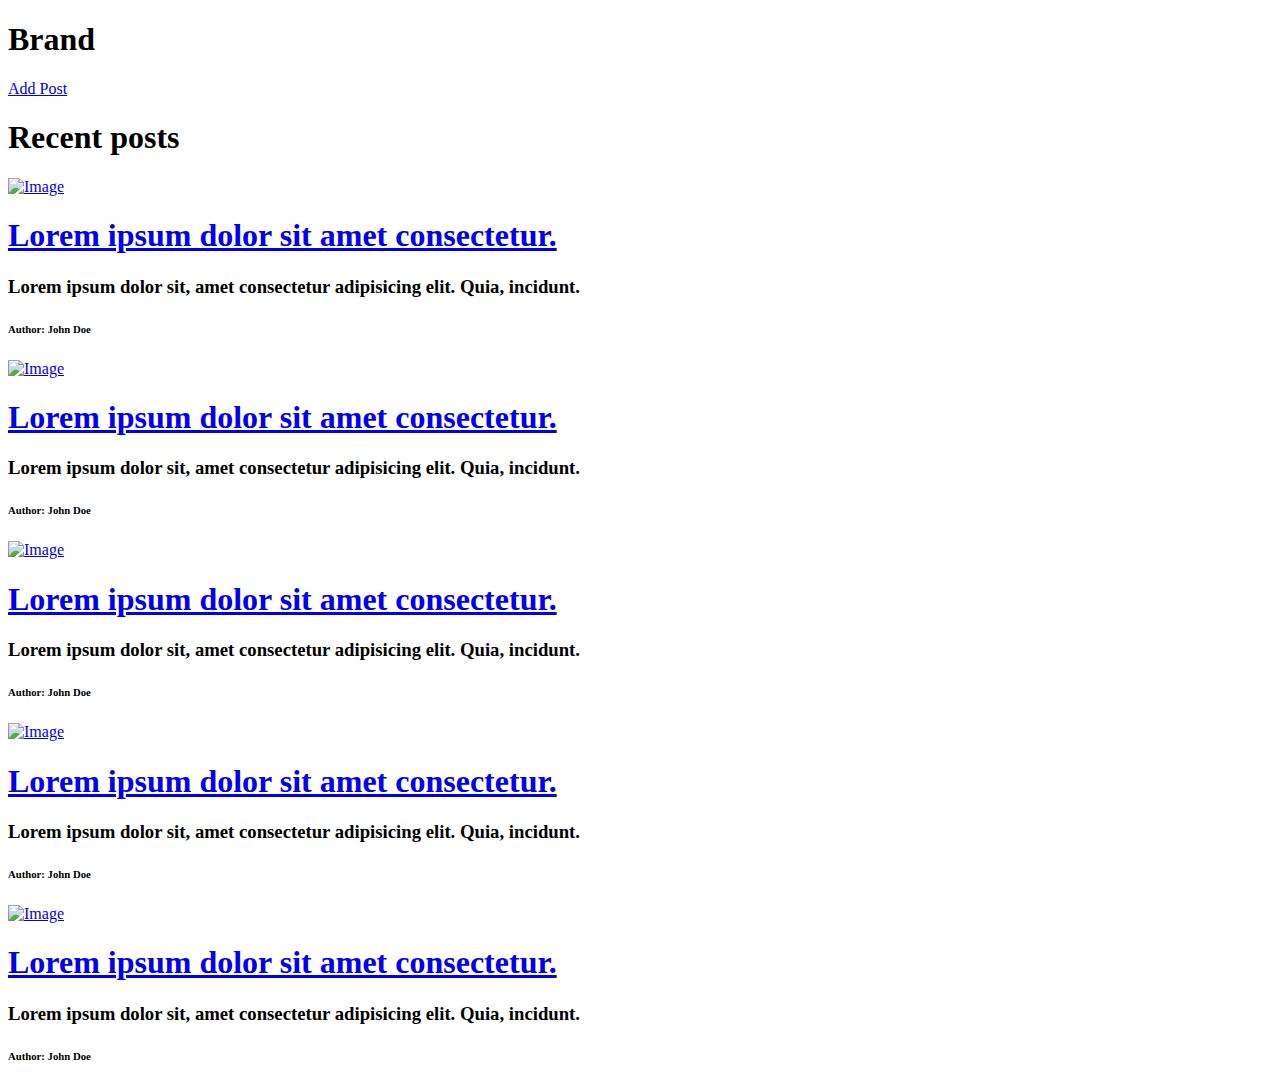
==== home.html @ f29ffca4 "final commit" ====
<!-- https://benacq.github.io/wocom-bootcamp/home.html -->

<!DOCTYPE html>
<html lang="en">

<head>
    <meta charset="UTF-8">
    <meta http-equiv="X-UA-Compatible" content="IE=edge">
    <meta name="viewport" content="width=device-width, initial-scale=1.0">
    <link rel="stylesheet" href="styles/style.css">
    <title>Document</title>
</head>

<body>
    <div id="wrapper">

        <nav id="navbar">
            <div id="nav-flex">
                <div>
                    <h1>Brand</h1>
                </div>

                <div>
                    <a href="./create.html">
                        Add Post
                    </a>
                </div>
            </div>
        </nav>


        <section id="content-section">

            <h1>Recent posts</h1>

            <div class="card-grid">

                <div class="card">
                    <a href="./show.html">
                        <div class="img-section">
                            <img src="assets/images//img-19.jpg" alt="Image">
                        </div>
                    </a>

                    <div class="details-section">
                        <a href="./show.html">
                            <h1 class="title">Lorem ipsum dolor sit amet consectetur.</h1>
                        </a>
                        <h3 class="detail">
                            Lorem ipsum dolor sit, amet consectetur adipisicing elit. Quia, incidunt.
                        </h3>
                        <h6 class="author">Author: <span>John Doe</span></h6>
                    </div>
                </div>


                <div class="card">
                    <a href="./show.html">
                        <div class="img-section">
                            <img src="assets/images//img-37.jpg" alt="Image">
                        </div>
                    </a>

                    <div class="details-section">
                        <a href="./show.html">
                            <h1 class="title">Lorem ipsum dolor sit amet consectetur.</h1>
                        </a>
                        <h3 class="detail">
                            Lorem ipsum dolor sit, amet consectetur adipisicing elit. Quia, incidunt.
                        </h3>
                        <h6 class="author">Author: <span>John Doe</span></h6>
                    </div>
                </div>


                <div class="card">
                    <a href="./show.html">
                        <div class="img-section">
                            <img src="assets/images//img-19.jpg" alt="Image">
                        </div>
                    </a>

                    <div class="details-section">
                        <a href="./show.html">
                            <h1 class="title">Lorem ipsum dolor sit amet consectetur.</h1>
                        </a>
                        <h3 class="detail">
                            Lorem ipsum dolor sit, amet consectetur adipisicing elit. Quia, incidunt.
                        </h3>
                        <h6 class="author">Author: <span>John Doe</span></h6>
                    </div>
                </div>


                <div class="card">
                    <a href="./show.html">
                        <div class="img-section">
                            <img src="assets/images//img-40.jpg" alt="Image">
                        </div>
                    </a>

                    <div class="details-section">
                        <a href="./show.html">
                            <h1 class="title">Lorem ipsum dolor sit amet consectetur.</h1>
                        </a>
                        <h3 class="detail">
                            Lorem ipsum dolor sit, amet consectetur adipisicing elit. Quia, incidunt.
                        </h3>
                        <h6 class="author">Author: <span>John Doe</span></h6>
                    </div>
                </div>


                <div class="card">
                    <a href="./show.html">
                        <div class="img-section">
                            <img src="assets/images//img-19.jpg" alt="Image">
                        </div>
                    </a>

                    <div class="details-section">
                        <a href="./show.html">
                            <h1 class="title">Lorem ipsum dolor sit amet consectetur.</h1>
                        </a>
                        <h3 class="detail">
                            Lorem ipsum dolor sit, amet consectetur adipisicing elit. Quia, incidunt.
                        </h3>
                        <h6 class="author">Author: <span>John Doe</span></h6>
                    </div>
                </div>

            </div>
        </section>
    </div>


    <script>
        function truncate(input) {
            if (input.length > 5) {
                return input.substring(0, 5) + '...';
            }
            return input;
        };
    </script>
</body>

</html>
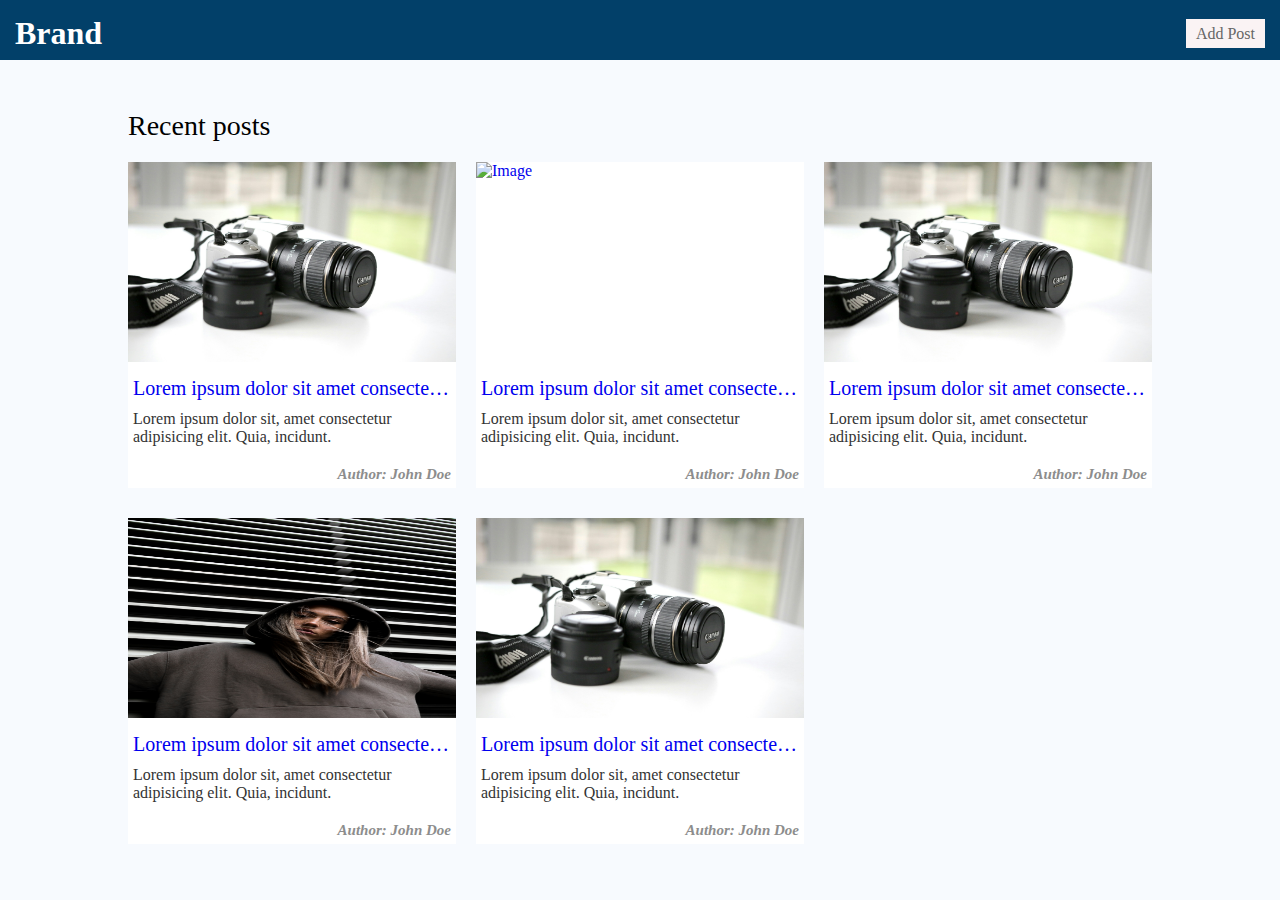
==== commit 2c90edf2: "complete design" ====
--- a/home.html
+++ b/home.html
@@ -13,7 +13,7 @@
 
 <body>
     <div id="wrapper">
-
+        
         <nav id="navbar">
             <div id="nav-flex">
                 <div>
--- a/styles/style.css
+++ b/styles/style.css
@@ -0,0 +1,106 @@
+*{
+    margin: 0;
+    padding: 0;
+    box-sizing: border-box;
+}
+body{
+    background-color:rgb(247, 250, 254);
+}
+
+a{
+    text-decoration: none;
+}
+
+img {
+    height: 100%;
+    width: 100%;    
+}
+
+/* button{
+    height: 30px;
+    width: 100px;
+    border: none;
+    background-color:rgb(250, 243, 244);
+    color: #666;
+} */
+
+
+#navbar{
+    height: 60px;
+    background: rgb(2, 64, 105);
+    color: white;
+    padding: 15px
+}
+
+
+#nav-flex{
+    display: flex;
+    align-items: center;
+    justify-content: space-between;
+}
+
+#nav-flex div a{
+    padding: 6px 10px 6px 10px;
+    background-color:rgb(250, 243, 244);
+    color: #666;
+}
+
+#content-section{
+    padding: 50px 10% 0 10%;
+}
+
+#content-section > h1{
+    font-weight: normal;
+    font-size: 28px;
+    margin-bottom: 20px;
+}
+
+.card-grid{
+    display:grid;
+    grid-column-gap: 20px;
+    grid-row-gap: 30px;
+    grid-template-columns: repeat(auto-fit, minmax(250px, 1fr));
+    
+}
+
+.card{
+    min-height: 300px;
+    background: white;
+}
+
+
+.card .img-section{
+    height: 200px;
+    width: 100%;
+}
+
+.details-section{
+    margin-top: 10px;
+    padding: 5px;
+
+}
+
+.details-section h1.title{
+   font-size: 20px;
+   font-weight: normal;
+   text-overflow: ellipsis;
+   overflow: hidden;
+   white-space:nowrap;
+}
+
+ .details-section h3.detail{
+    margin-top: 10px;
+    font-weight: normal;
+    font-size: 16px;
+    color: rgb(51, 51, 51);
+}
+
+.details-section h6.author{
+    margin-top: 20px;
+    font-size: 15px;
+    text-align: end;
+    font-weight: normal;
+    font-weight: bold;
+    font-style: italic;
+    color: rgb(141, 141, 141);
+}